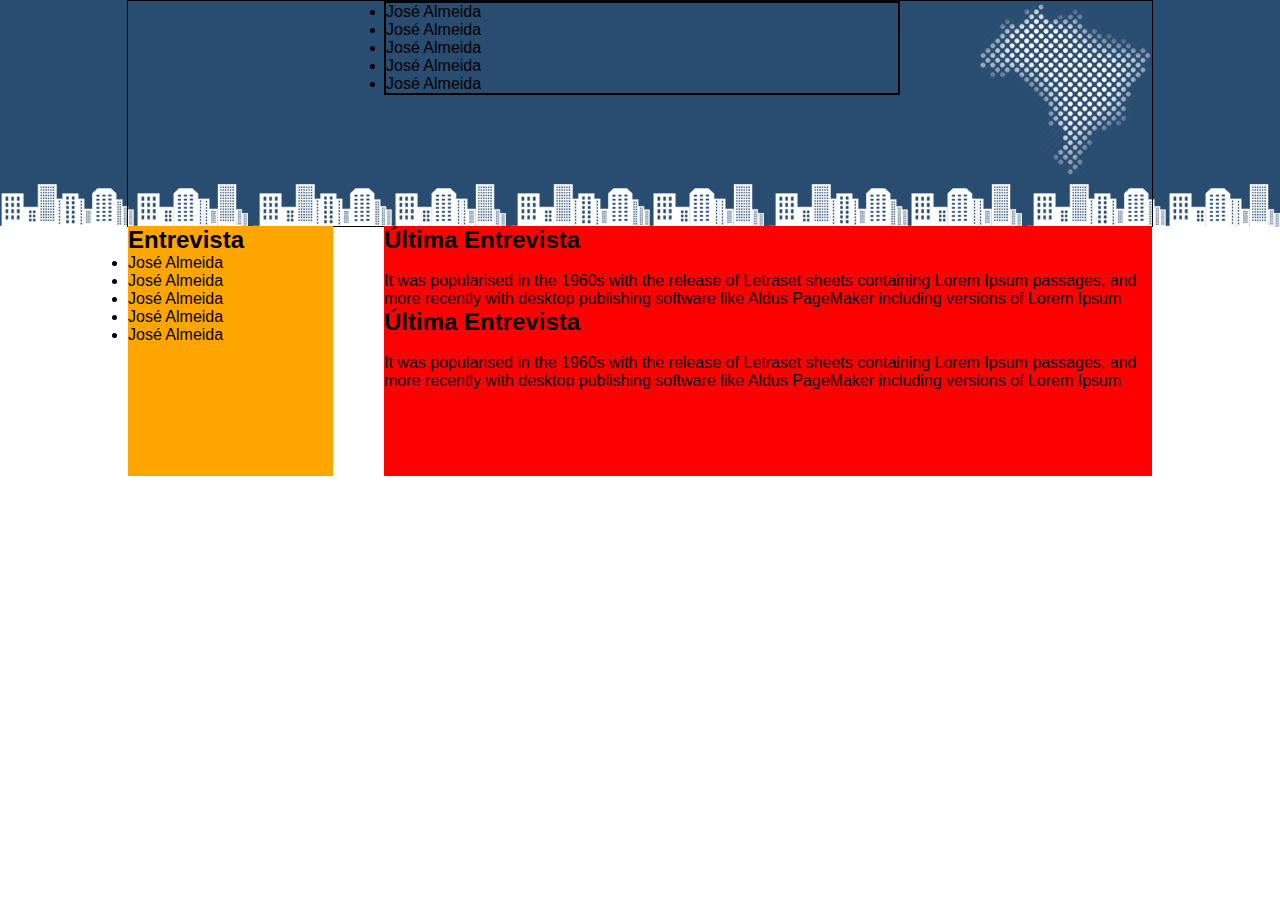
==== index.html @ c0ad4e18 "Estrutura do site" ====
<!DOCTYPE html>
<html>
<head>
	<title>Cidade Notícias</title>
	<meta charset="utf-8">
	<link rel="stylesheet" type="text/css" href="css/estilos.css">
</head>
<body>
	<div id="conteiner">
		<div id="estrutura">
					<div id="topo">

				<ul>
					<li>José Almeida</li>
					<li>José Almeida</li>
					<li>José Almeida</li>
					<li>José Almeida</li>
					<li>José Almeida</li>
				</ul>
		</div>
		<div id="corpo">
				<div id="esquerda">
					<h2>Entrevista</h2>
					<ul>
						<li>José Almeida</li>
						<li>José Almeida</li>
						<li>José Almeida</li>
						<li>José Almeida</li>
						<li>José Almeida</li>
					</ul>
					
				</div>
				<div id="direita">
					<div class="texto">
						<h2>Última Entrevista</h2>
						<img src="">
						<p>It was popularised in the 1960s with the release of Letraset sheets containing Lorem Ipsum passages, and more recently with desktop publishing software like Aldus PageMaker including versions of Lorem Ipsum</p>
					</div>
						<h2>Última Entrevista</h2>
						<div class="texto">
						<img src="">
						<p>It was popularised in the 1960s with the release of Letraset sheets containing Lorem Ipsum passages, and more recently with desktop publishing software like Aldus PageMaker including versions of Lorem Ipsum</p>
					</div>
					
				</div>
			
			</div>
		</div>		
	</div>

</body>
</html>
---- css/estilos.css ----
*{
	margin: 0;
	padding: 0;
}
body{
	font-family: "Trebuchet Ms", Helvetica, sans-serif;	
		
}

#conteiner{
	width: 100%;
	background: #fff url(../img/fundo.png)  top repeat-x ;
}

#estrutura{
	width: 80%;
	margin: 0 auto;
	border:1px solid black;
}

#topo{

	width: 100%;
	height: 225px;background: url(../img/detalhe-topo.png) no-repeat top right;

}

#topo ul{
	border: 2px solid black;
	margin: 0 25%;
	width: 50%;



}

#corpo #esquerda{
	width: 20%;
	height: 250px;
	background-color: orange;
	float: left;


}

#corpo #direita{
	width: 75%;
	height: 250px;
	background-color: red;
	float: right;
}
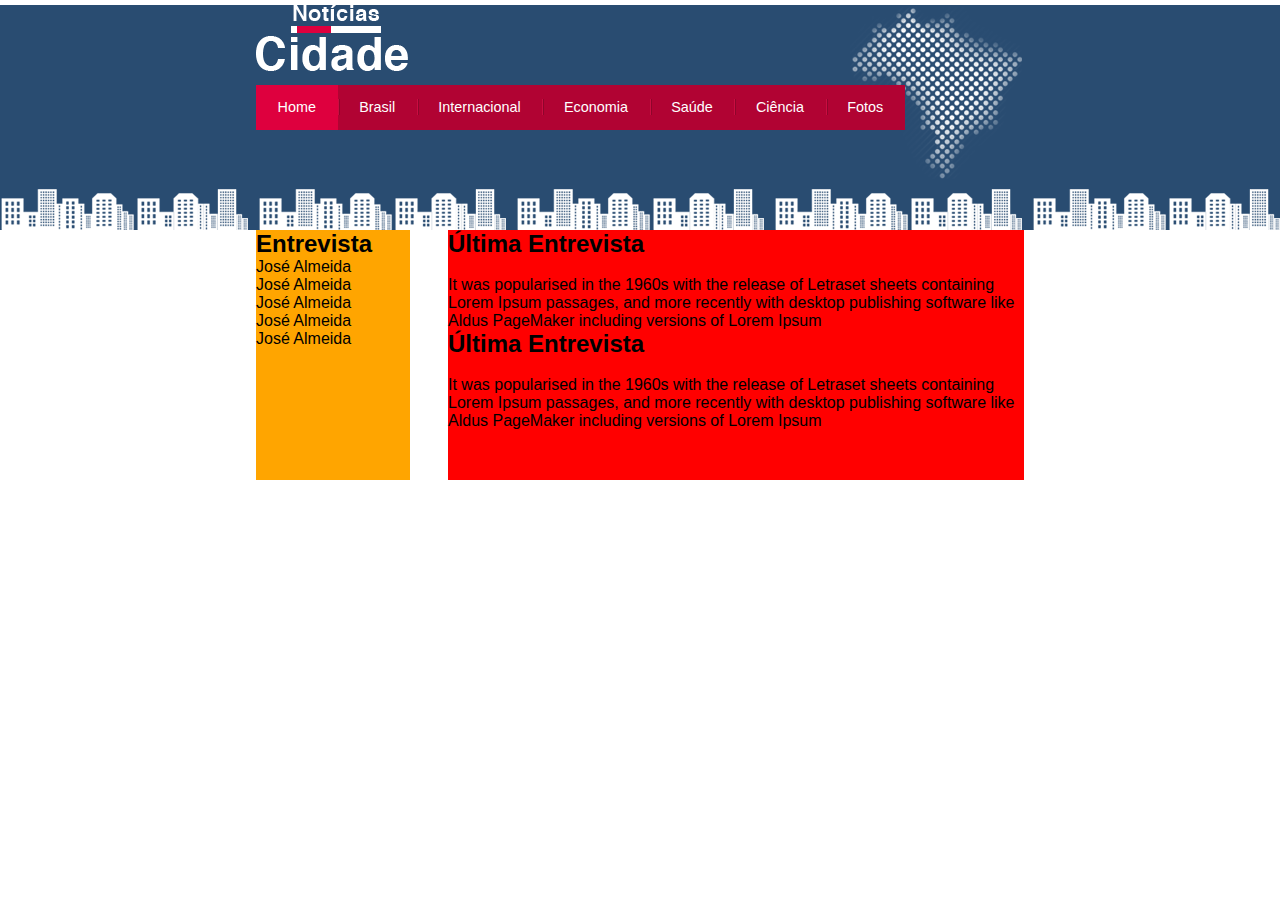
==== commit 5a1a7831: "Finalizado topo" ====
--- a/index.html
+++ b/index.html
@@ -5,19 +5,22 @@
 	<meta charset="utf-8">
 	<link rel="stylesheet" type="text/css" href="css/estilos.css">
 </head>
-<body>
+<body class="home">
 	<div id="conteiner">
 		<div id="estrutura">
-					<div id="topo">
+				<div id="topo">
+						<h1 class="logo">Notícias Cidades</h1>
 
-				<ul>
-					<li>José Almeida</li>
-					<li>José Almeida</li>
-					<li>José Almeida</li>
-					<li>José Almeida</li>
-					<li>José Almeida</li>
+				<ul id="navegacao">
+					<li class="primeiro"><a id="home" href="">Home</a></li>
+					<li><a id="brasil" href="">Brasil</a></li>
+					<li><a id="internacional" href="">Internacional</a></li>
+					<li><a id="economia" href="">Economia</a></li>
+					<li><a id="saude" href="">Saúde</a></li>
+					<li><a id="ciencia" href="">Ciência</a></li>
+					<li><a id="fotos" href="">Fotos</a></li>					
 				</ul>
-		</div>
+			</div>
 		<div id="corpo">
 				<div id="esquerda">
 					<h2>Entrevista</h2>
--- a/css/estilos.css
+++ b/css/estilos.css
@@ -6,32 +6,71 @@
 	font-family: "Trebuchet Ms", Helvetica, sans-serif;	
 		
 }
+ul{
+	margin: 0;
+	padding: 0;
+	list-style-type: none;
+}
+
+body.home #navegacao a#home,
+body.brasil #navegacao a#brasil,
+body.fotos #navegacao a#fotos{
+	color: #fff;
+	background:#de003e;
+	cursor: text;
+
+}
+/*-----------------------------------------------*/
 
 #conteiner{
 	width: 100%;
 	background: #fff url(../img/fundo.png)  top repeat-x ;
 }
+#estrutura{
+	width: 60%;
+	margin: 0 auto;
 
-#estrutura{
-	width: 80%;
-	margin: 0 auto;
-	border:1px solid black;
 }
-
 #topo{
 
 	width: 100%;
-	height: 225px;background: url(../img/detalhe-topo.png) no-repeat top right;
+	height: 225px;
+	background: url(../img/detalhe-topo.png) no-repeat top right;
+}
+.logo{
+	text-indent: -3000px;
+	background:url(../img/logo.png) no-repeat top left;
+	margin: 5px 0;
+	height: 75px;
+}
+
+#topo ul{
+	margin-bottom:10%;
+	background: #b10333;
+	float: left;
 
 }
 
-#topo ul{
-	border: 2px solid black;
-	margin: 0 25%;
-	width: 50%;
+#topo ul li{
+	float:left;
+}
 
+#topo ul a{
+	font-size: 0.9em;
+	display: block;
+	padding: 0.5em 1.5em;
+	line-height: 2.1em;
+	text-decoration: none;
+	color: #fff;
+	background:url(../img/divisor.png) no-repeat left;
+}
 
+#topo ul .primeiro a{
+	background:none;
+}
 
+#topo ul a:hover{
+	color: #69001d;
 }
 
 #corpo #esquerda{
@@ -39,10 +78,7 @@
 	height: 250px;
 	background-color: orange;
 	float: left;
-
-
 }
-
 #corpo #direita{
 	width: 75%;
 	height: 250px;
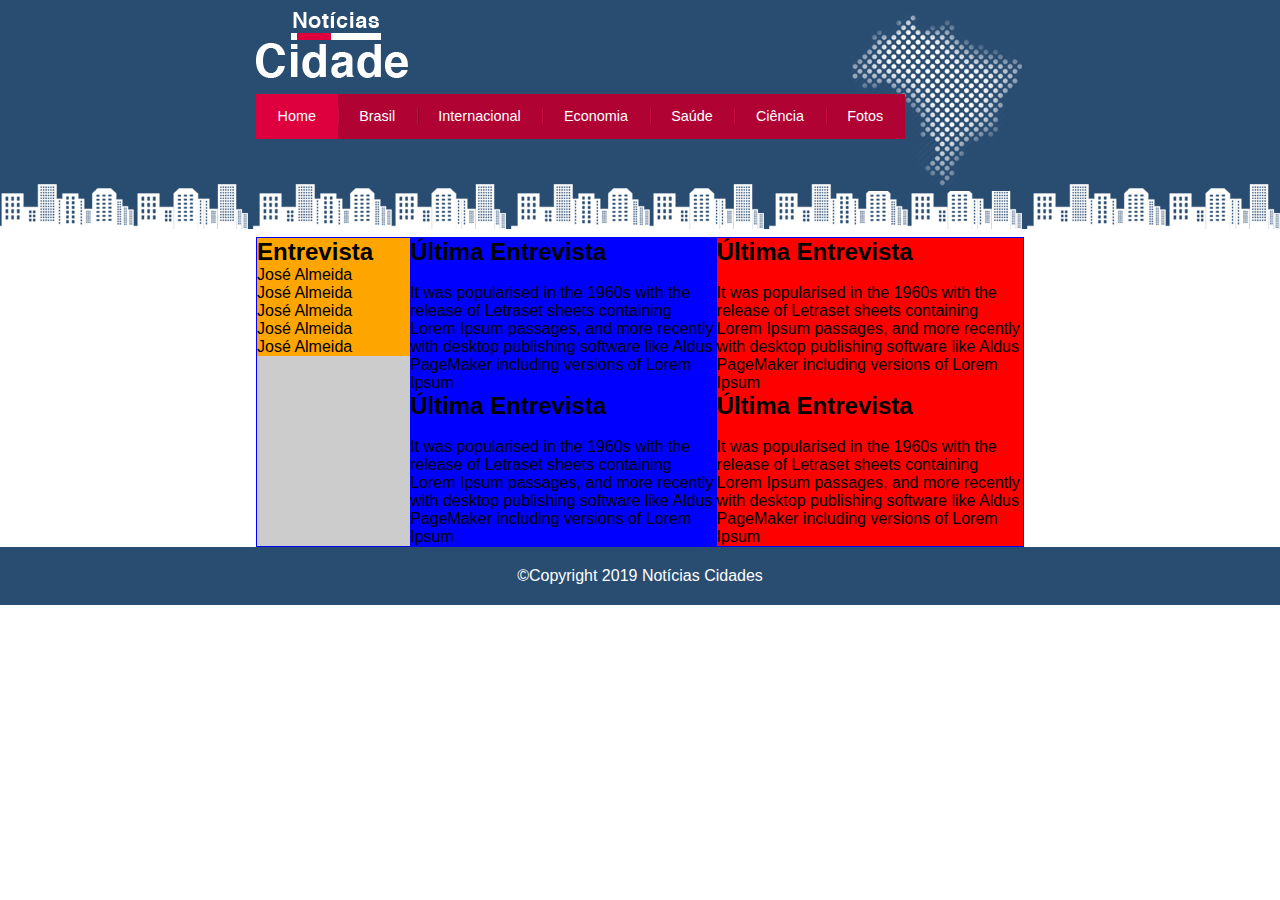
==== commit c0225a83: "Css fluido com três colunas" ====
--- a/index.html
+++ b/index.html
@@ -8,11 +8,12 @@
 <body class="home">
 	<div id="conteiner">
 		<div id="estrutura">
+			    <!--inicio topo-->
 				<div id="topo">
 						<h1 class="logo">Notícias Cidades</h1>
 
-				<ul id="navegacao">
-					<li class="primeiro"><a id="home" href="">Home</a></li>
+				 <ul id="navegacao">
+					<li class="primeiro"><a id="home" href="index.html">Home</a></li>
 					<li><a id="brasil" href="">Brasil</a></li>
 					<li><a id="internacional" href="">Internacional</a></li>
 					<li><a id="economia" href="">Economia</a></li>
@@ -21,19 +22,23 @@
 					<li><a id="fotos" href="">Fotos</a></li>					
 				</ul>
 			</div>
+			<!--fim topo-->
+			<!--inicio corpo-->
 		<div id="corpo">
-				<div id="esquerda">
-					<h2>Entrevista</h2>
-					<ul>
-						<li>José Almeida</li>
-						<li>José Almeida</li>
-						<li>José Almeida</li>
-						<li>José Almeida</li>
-						<li>José Almeida</li>
-					</ul>
-					
+			<div id="direita">
+					<div id="primario">
+						<div class="texto">
+							<h2>Última Entrevista</h2>
+							<img src="">
+							<p>It was popularised in the 1960s with the release of Letraset sheets containing Lorem Ipsum passages, and more recently with desktop publishing software like Aldus PageMaker including versions of Lorem Ipsum</p>
+						</div>
+							<h2>Última Entrevista</h2>
+							<div class="texto">
+							<img src="">
+							<p>It was popularised in the 1960s with the release of Letraset sheets containing Lorem Ipsum passages, and more recently with desktop publishing software like Aldus PageMaker including versions of Lorem Ipsum</p>
+						</div>					
 				</div>
-				<div id="direita">
+				<div id="secundario">
 					<div class="texto">
 						<h2>Última Entrevista</h2>
 						<img src="">
@@ -43,11 +48,29 @@
 						<div class="texto">
 						<img src="">
 						<p>It was popularised in the 1960s with the release of Letraset sheets containing Lorem Ipsum passages, and more recently with desktop publishing software like Aldus PageMaker including versions of Lorem Ipsum</p>
-					</div>
-					
+					</div>					
 				</div>
-			
 			</div>
+			<div id="esquerda">
+					<div id="lateral">
+					<h2>Entrevista</h2>
+					<ul>
+						<li>José Almeida</li>
+						<li>José Almeida</li>
+						<li>José Almeida</li>
+						<li>José Almeida</li>
+						<li>José Almeida</li>
+					</ul>					
+				</div>
+			</div>
+						
+		</div>
+			<!--fim corpo-->
+		<div style="clear: both;"></div>
+		</div>
+		<div id="rodape">
+			&copy;Copyright 2019 Notícias Cidades	
+
 		</div>		
 	</div>
 
--- a/css/estilos.css
+++ b/css/estilos.css
@@ -29,6 +29,7 @@
 #estrutura{
 	width: 60%;
 	margin: 0 auto;
+	padding-top: 10px;
 
 }
 #topo{
@@ -36,18 +37,21 @@
 	width: 100%;
 	height: 225px;
 	background: url(../img/detalhe-topo.png) no-repeat top right;
+
 }
 .logo{
 	text-indent: -3000px;
 	background:url(../img/logo.png) no-repeat top left;
-	margin: 5px 0;
-	height: 75px;
+	margin:2px 0;
+	height: 80px;
+	
 }
 
 #topo ul{
-	margin-bottom:10%;
+
 	background: #b10333;
 	float: left;
+	
 
 }
 
@@ -73,15 +77,47 @@
 	color: #69001d;
 }
 
-#corpo #esquerda{
+#corpo{
+	background:#ccc;
+	border:1px solid blue;
+	float: right;
+}
+
+#direita{
+	background: yellow;
+	float: right;
+	width: 80%;
+}
+
+#esquerda{
+	background: red;
+
+	float: right;
 	width: 20%;
-	height: 250px;
+}
+#lateral{
+	width: 100%;
 	background-color: orange;
 	float: left;
+
 }
-#corpo #direita{
-	width: 75%;
-	height: 250px;
+#primario{
+	width: 50%;
+	background-color: blue;
+	float: left;
+	
+}
+ #secundario{
+	width: 50%;
 	background-color: red;
-	float: right;
+	float: left;
+	
+}
+#rodape{
+	clear: both;
+	background: #294c71;
+	padding: 20px 0;
+	margin: 0 auto;
+	color: #fff;
+	text-align: center;
 }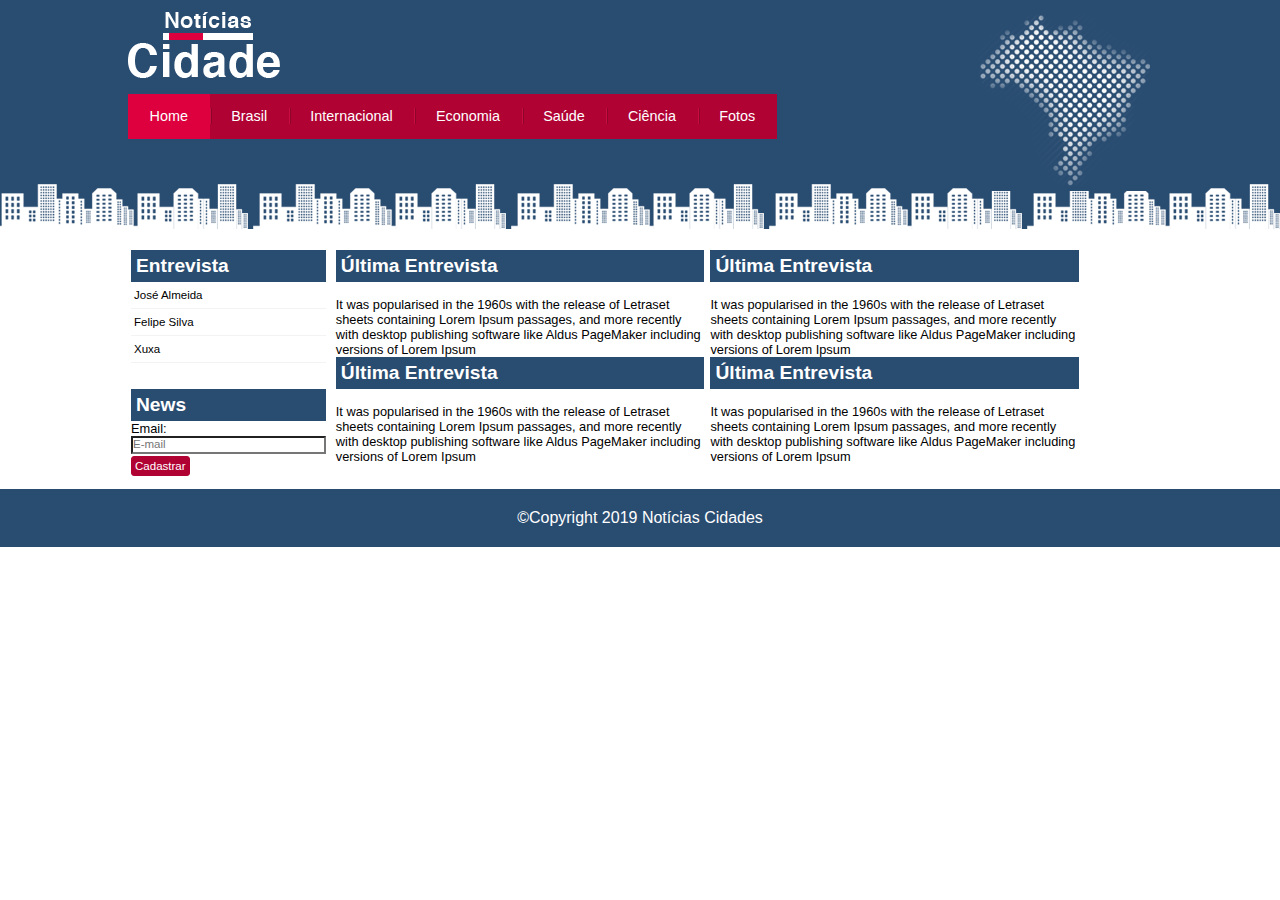
==== commit 71422bfa: "Layout diferentes quantidades de colunas padronizados no css" ====
--- a/index.html
+++ b/index.html
@@ -5,28 +5,43 @@
 	<meta charset="utf-8">
 	<link rel="stylesheet" type="text/css" href="css/estilos.css">
 </head>
-<body class="home">
+<body id="tres_colunas"class="home">
+	 <!--inicio conteiner-->
 	<div id="conteiner">
+		 <!--inicio estrutura-->
 		<div id="estrutura">
-			    <!--inicio topo-->
-				<div id="topo">
-						<h1 class="logo">Notícias Cidades</h1>
+				    <!--inicio topo-->
+					<div id="topo">
+							<h1 class="logo">Notícias Cidades</h1>
 
-				 <ul id="navegacao">
-					<li class="primeiro"><a id="home" href="index.html">Home</a></li>
-					<li><a id="brasil" href="">Brasil</a></li>
-					<li><a id="internacional" href="">Internacional</a></li>
-					<li><a id="economia" href="">Economia</a></li>
-					<li><a id="saude" href="">Saúde</a></li>
-					<li><a id="ciencia" href="">Ciência</a></li>
-					<li><a id="fotos" href="">Fotos</a></li>					
-				</ul>
-			</div>
-			<!--fim topo-->
-			<!--inicio corpo-->
-		<div id="corpo">
-			<div id="direita">
-					<div id="primario">
+						 <ul id="navegacao">
+							<li class="primeiro"><a id="home" href="index.html">Home</a></li>
+							<li><a id="brasil" href="brasil.html">Brasil</a></li>
+							<li><a id="internacional" href="">Internacional</a></li>
+							<li><a id="economia" href="">Economia</a></li>
+							<li><a id="saude" href="">Saúde</a></li>
+							<li><a id="ciencia" href="">Ciência</a></li>
+							<li><a id="fotos" href="fotos.html">Fotos</a></li>					
+						</ul>
+					</div>
+				<!--fim topo-->
+				<!--inicio corpo-->
+			<div id="corpo">
+					<!--inicio direita-->
+				<div id="direita">
+						<div id="primario" class="caixa" >
+							<div class="texto">
+								<h2>Última Entrevista</h2>
+								<img src="">
+								<p>It was popularised in the 1960s with the release of Letraset sheets containing Lorem Ipsum passages, and more recently with desktop publishing software like Aldus PageMaker including versions of Lorem Ipsum</p>
+							</div>
+								<h2>Última Entrevista</h2>
+								<div class="texto">
+								<img src="">
+								<p>It was popularised in the 1960s with the release of Letraset sheets containing Lorem Ipsum passages, and more recently with desktop publishing software like Aldus PageMaker including versions of Lorem Ipsum</p>
+							</div>					
+					</div>
+					<div id="secundario" class="caixa">
 						<div class="texto">
 							<h2>Última Entrevista</h2>
 							<img src="">
@@ -37,42 +52,43 @@
 							<img src="">
 							<p>It was popularised in the 1960s with the release of Letraset sheets containing Lorem Ipsum passages, and more recently with desktop publishing software like Aldus PageMaker including versions of Lorem Ipsum</p>
 						</div>					
+					</div>
 				</div>
-				<div id="secundario">
-					<div class="texto">
-						<h2>Última Entrevista</h2>
-						<img src="">
-						<p>It was popularised in the 1960s with the release of Letraset sheets containing Lorem Ipsum passages, and more recently with desktop publishing software like Aldus PageMaker including versions of Lorem Ipsum</p>
+					<!--fim direita-->
+					<!--inicio esquerda-->
+					<div id="esquerda">
+						<div id="lateral" class="caixa">
+							<h2 >Entrevista</h2>
+							<ul>
+								<li><a href="">José Almeida</a></li>
+								<li><a href="">Felipe Silva</a></li>
+								<li><a href="">Xuxa</a></li>
+							</ul>					
+						</div>
+						<div id="news" class="caixa">
+							<h2 >News</h2>
+							<form>
+								<div>
+									<label for="email">Email:</label>
+									<input type="text"  id="email" name="Email" placeholder="E-mail">		
+								</div>
+								<div>
+									<input type="submit"  value="Cadastrar">
+								</div>
+							</form>
+						</div>
 					</div>
-						<h2>Última Entrevista</h2>
-						<div class="texto">
-						<img src="">
-						<p>It was popularised in the 1960s with the release of Letraset sheets containing Lorem Ipsum passages, and more recently with desktop publishing software like Aldus PageMaker including versions of Lorem Ipsum</p>
-					</div>					
-				</div>
-			</div>
-			<div id="esquerda">
-					<div id="lateral">
-					<h2>Entrevista</h2>
-					<ul>
-						<li>José Almeida</li>
-						<li>José Almeida</li>
-						<li>José Almeida</li>
-						<li>José Almeida</li>
-						<li>José Almeida</li>
-					</ul>					
-				</div>
-			</div>
-						
+				<!--fim esquerda-->			
 		</div>
-			<!--fim corpo-->
+		<!--fim corpo-->
 		<div style="clear: both;"></div>
-		</div>
+	</div>
+	 <!--fim conteiner-->
 		<div id="rodape">
 			&copy;Copyright 2019 Notícias Cidades	
 
 		</div>		
-	</div>
+</div>
 
 </body>
 </html>--- a/css/estilos.css
+++ b/css/estilos.css
@@ -4,7 +4,7 @@
 }
 body{
 	font-family: "Trebuchet Ms", Helvetica, sans-serif;	
-		
+	font-size: 1em;	
 }
 ul{
 	margin: 0;
@@ -27,7 +27,7 @@
 	background: #fff url(../img/fundo.png)  top repeat-x ;
 }
 #estrutura{
-	width: 60%;
+	width: 80%;
 	margin: 0 auto;
 	padding-top: 10px;
 
@@ -51,8 +51,6 @@
 
 	background: #b10333;
 	float: left;
-	
-
 }
 
 #topo ul li{
@@ -78,40 +76,43 @@
 }
 
 #corpo{
-	background:#ccc;
-	border:1px solid blue;
 	float: right;
 }
 
-#direita{
-	background: yellow;
+#tres_colunas #direita,
+#duas_colunas #direita{
+
 	float: right;
 	width: 80%;
 }
 
-#esquerda{
-	background: red;
-
+#uma_colunas #direita{
+	width: 100%;
+}
+ 
+ #esquerda{
 	float: right;
 	width: 20%;
 }
-#lateral{
+
+#lateral, #news{
+	width: 95%;
+	float: left;
+}
+#tres_colunas #primario{
+	width: 45%;
+	float: left;	
+}
+
+#duas_colunas #primario,
+#uma_colunas  #primario{
 	width: 100%;
-	background-color: orange;
-	float: left;
+	float: left;	
+}
 
-}
-#primario{
-	width: 50%;
-	background-color: blue;
-	float: left;
-	
-}
  #secundario{
-	width: 50%;
-	background-color: red;
-	float: left;
-	
+	width: 45%;
+	float: left;	
 }
 #rodape{
 	clear: both;
@@ -120,4 +121,61 @@
 	margin: 0 auto;
 	color: #fff;
 	text-align: center;
+}
+
+.caixa{
+	margin: 10px 0;
+	font-size: 0.8em;
+	padding:3px ; 
+}
+
+.caixa h2{
+	background:#294c71;
+	color: #fff;
+	padding: 5px;
+
+}
+
+#news input{
+	cursor: pointer;
+	font-size: 0.9em;
+}
+#news input[type="text"]{
+	
+	display: block;
+	padding-bottom: 2px;
+	background-color: #fff;
+	width: 98%;
+	margin: 0 0 2px 0;
+	
+}
+
+#news input[type="submit"]{
+	border-radius: 3px;
+	padding: 3px ;
+	background-color: #b10333;
+	border:1px solid #b10333;
+	color: #fff;
+}
+
+#news input[type="submit"]:hover{
+	background-color: #ccc;
+	border:1px solid #ccc;
+	color: black;
+}
+
+#lateral ul a{
+	font-size: 0.9em;
+	padding: 3px;
+	display: block;
+	line-height: 20px;
+	color: #000;
+	text-decoration: none;
+	border-bottom: 1px solid #f3f3f3;
+}
+
+#lateral ul a:hover{
+	color: #a1a1a1;
+	background:#f9f9f9 url(../img/marcador.png) no-repeat left center;
+	padding-left: 20px;
 }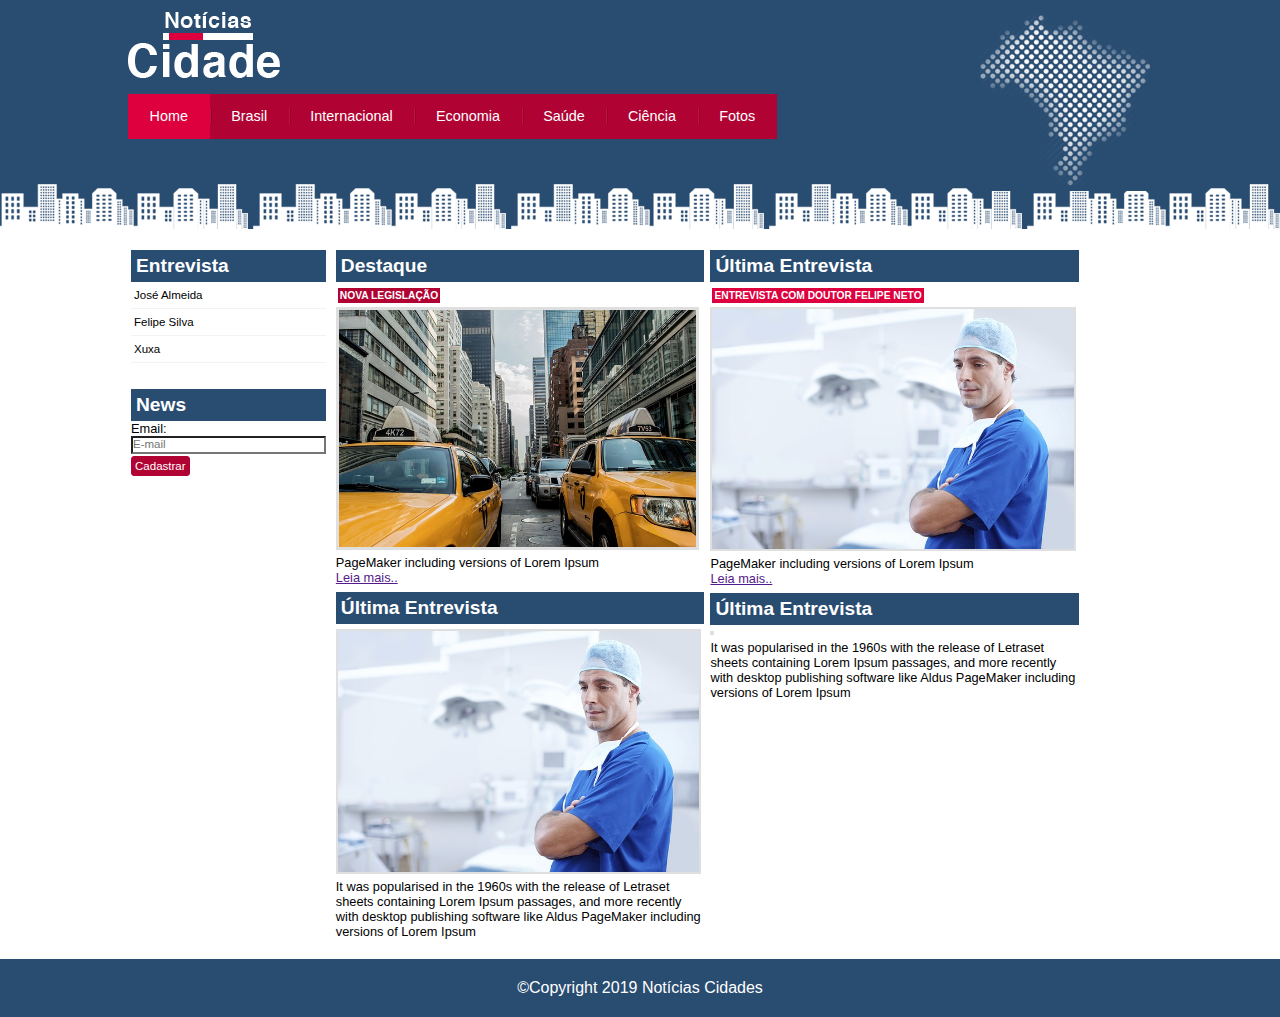
==== commit 79c05903: "detalhes de css" ====
--- a/index.html
+++ b/index.html
@@ -31,21 +31,26 @@
 				<div id="direita">
 						<div id="primario" class="caixa" >
 							<div class="texto">
-								<h2>Última Entrevista</h2>
-								<img src="">
-								<p>It was popularised in the 1960s with the release of Letraset sheets containing Lorem Ipsum passages, and more recently with desktop publishing software like Aldus PageMaker including versions of Lorem Ipsum</p>
+								<h2>Destaque</h2>
+								<h3>Nova Legislação</h3>
+
+								<img class="principal" src="img/taxi.jpg" >
+								<p>PageMaker including versions of Lorem Ipsum</p>
+								<a href="">Leia mais..</a>
 							</div>
 								<h2>Última Entrevista</h2>
 								<div class="texto">
-								<img src="">
+								<img src="img/doutor.jpg">
 								<p>It was popularised in the 1960s with the release of Letraset sheets containing Lorem Ipsum passages, and more recently with desktop publishing software like Aldus PageMaker including versions of Lorem Ipsum</p>
 							</div>					
 					</div>
 					<div id="secundario" class="caixa">
 						<div class="texto">
 							<h2>Última Entrevista</h2>
-							<img src="">
-							<p>It was popularised in the 1960s with the release of Letraset sheets containing Lorem Ipsum passages, and more recently with desktop publishing software like Aldus PageMaker including versions of Lorem Ipsum</p>
+							<h3 class="entrevista">Entrevista com Doutor Felipe Neto</h3>
+							<img src="img/doutor.jpg">
+							<p>PageMaker including versions of Lorem Ipsum</p>
+								<a href="">Leia mais..</a>
 						</div>
 							<h2>Última Entrevista</h2>
 							<div class="texto">
--- a/css/estilos.css
+++ b/css/estilos.css
@@ -19,6 +19,17 @@
 	background:#de003e;
 	cursor: text;
 
+}
+
+img{
+	margin: 5px  0 2px 0;
+	width:98%;
+	border:2px solid #dfdfdf;
+}
+
+img.principal{
+	width: 97%;
+	border: 3px solid #dfdfdf; 
 }
 /*-----------------------------------------------*/
 
@@ -178,4 +189,24 @@
 	color: #a1a1a1;
 	background:#f9f9f9 url(../img/marcador.png) no-repeat left center;
 	padding-left: 20px;
+}
+
+.texto h3{
+	text-transform: uppercase;
+	display: inline;
+	font-size: 0.8em;
+	margin: 2px;
+	padding: 2px;
+	background: #b10333;
+	color: #fff;	
+}
+
+.texto h2{
+	margin-bottom: 5px;
+}
+.texto {
+	margin-bottom: 7px;
+}
+h3.entrevista{
+	background:#de003e;
 }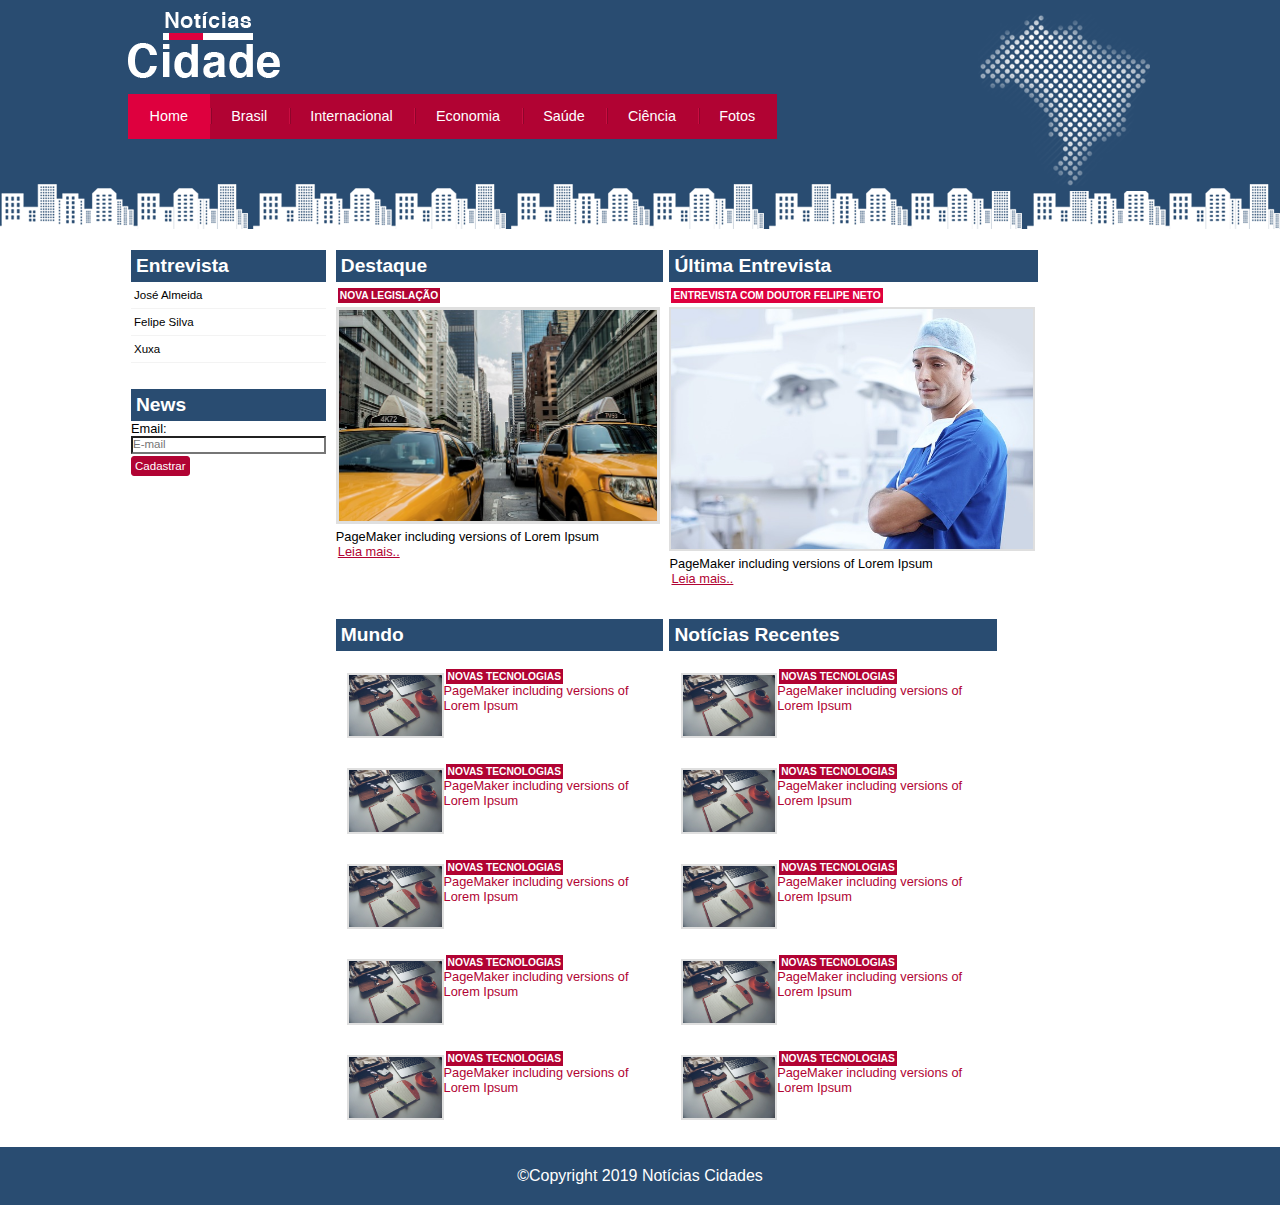
==== commit 4bd50a98: "Proeto Finalizado" ====
--- a/index.html
+++ b/index.html
@@ -33,31 +33,64 @@
 							<div class="texto">
 								<h2>Destaque</h2>
 								<h3>Nova Legislação</h3>
-
 								<img class="principal" src="img/taxi.jpg" >
 								<p>PageMaker including versions of Lorem Ipsum</p>
 								<a href="">Leia mais..</a>
+							</div>										
+						</div>
+						<div id="secundario" class="caixa">
+							<div class="texto">
+								<h2>Última Entrevista</h2>
+								<h3 class="entrevista">Entrevista com Doutor Felipe Neto</h3>
+								<img src="img/doutor.jpg">
+								<p>PageMaker including versions of Lorem Ipsum</p>
+									<a href="">Leia mais..</a>											
 							</div>
-								<h2>Última Entrevista</h2>
-								<div class="texto">
-								<img src="img/doutor.jpg">
-								<p>It was popularised in the 1960s with the release of Letraset sheets containing Lorem Ipsum passages, and more recently with desktop publishing software like Aldus PageMaker including versions of Lorem Ipsum</p>
-							</div>					
-					</div>
-					<div id="secundario" class="caixa">
-						<div class="texto">
-							<h2>Última Entrevista</h2>
-							<h3 class="entrevista">Entrevista com Doutor Felipe Neto</h3>
-							<img src="img/doutor.jpg">
-							<p>PageMaker including versions of Lorem Ipsum</p>
-								<a href="">Leia mais..</a>
 						</div>
-							<h2>Última Entrevista</h2>
+						<!--ínicio lista_noticias-->
+						<div class="lista_noticias caixa">
 							<div class="texto">
-							<img src="">
-							<p>It was popularised in the 1960s with the release of Letraset sheets containing Lorem Ipsum passages, and more recently with desktop publishing software like Aldus PageMaker including versions of Lorem Ipsum</p>
-						</div>					
-					</div>
+								<h2>Mundo</h2>
+
+								<ul>
+									<li><a href=""><img src="img/tecnologia.jpg"><h3>Novas Tecnologias</h3>
+									<p>PageMaker including versions of Lorem Ipsum</p></a></li>
+										<li><a href=""><img src="img/tecnologia.jpg"><h3>Novas Tecnologias</h3>
+									<p>PageMaker including versions of Lorem Ipsum</p></a></li>
+										<li><a href=""><img src="img/tecnologia.jpg"><h3>Novas Tecnologias</h3>
+									<p>PageMaker including versions of Lorem Ipsum</p></a></li>
+										<li><a href=""><img src="img/tecnologia.jpg"><h3>Novas Tecnologias</h3>
+									<p>PageMaker including versions of Lorem Ipsum</p></a></li>
+										<li><a href=""><img src="img/tecnologia.jpg"><h3>Novas Tecnologias</h3>
+									<p>PageMaker including versions of Lorem Ipsum</p></a></li>
+								</ul>
+								
+								
+																			
+							</div>
+						</div>
+							<!--fim lista_noticias-->
+						<div class="lista_noticias caixa">
+							<div class="texto">
+								<h2>Notícias Recentes</h2>
+
+								<ul>
+									<li><a href=""><img src="img/tecnologia.jpg"><h3>Novas Tecnologias</h3>
+									<p>PageMaker including versions of Lorem Ipsum</p></a></li>
+										<li><a href=""><img src="img/tecnologia.jpg"><h3>Novas Tecnologias</h3>
+									<p>PageMaker including versions of Lorem Ipsum</p></a></li>
+										<li><a href=""><img src="img/tecnologia.jpg"><h3>Novas Tecnologias</h3>
+									<p>PageMaker including versions of Lorem Ipsum</p></a></li>
+										<li><a href=""><img src="img/tecnologia.jpg"><h3>Novas Tecnologias</h3>
+									<p>PageMaker including versions of Lorem Ipsum</p></a></li>
+										<li><a href=""><img src="img/tecnologia.jpg"><h3>Novas Tecnologias</h3>
+									<p>PageMaker including versions of Lorem Ipsum</p></a></li>
+								</ul>
+								
+								
+																			
+							</div>
+						</div>
 				</div>
 					<!--fim direita-->
 					<!--inicio esquerda-->
--- a/css/estilos.css
+++ b/css/estilos.css
@@ -30,6 +30,15 @@
 img.principal{
 	width: 97%;
 	border: 3px solid #dfdfdf; 
+}
+
+a:link, a:visited{
+	color: #b10333;
+	padding: 2px;
+}
+
+a:hover{
+	color: #e50040;
 }
 /*-----------------------------------------------*/
 
@@ -110,13 +119,16 @@
 	width: 95%;
 	float: left;
 }
-#tres_colunas #primario{
-	width: 45%;
+#tres_colunas #primario,
+#tres_colunas .lista_noticias{
+	width: 40%;
 	float: left;	
 }
 
 #duas_colunas #primario,
-#uma_colunas  #primario{
+#uma_colunas  #primario,
+#duas_colunas .lista_noticias,
+#uma_colunas  .lista_noticias{
 	width: 100%;
 	float: left;	
 }
@@ -125,6 +137,48 @@
 	width: 45%;
 	float: left;	
 }
+ #secundario{
+	width: 45%;
+	float: left;	
+}
+
+.lista_noticias img{
+	float: left;
+	width: 30%;	
+}
+
+
+.lista_noticias a{
+	float: left;
+	text-decoration: none;
+
+	
+}
+
+.lista_noticias li {
+	float: left;
+	padding: 3px;
+	width: 95%;
+	margin: 2%;
+
+
+
+}
+
+.lista_noticias h3{
+	font-size: 0.8em;
+	padding: 0;
+	color: #3e7ab9;
+	background: none;
+}
+.ista_noticias p{
+	font-size: 0.7em;
+}
+
+.lista_noticias li:hover{
+	background:#eeeeee;
+}
+
 #rodape{
 	clear: both;
 	background: #294c71;
@@ -133,13 +187,11 @@
 	color: #fff;
 	text-align: center;
 }
-
 .caixa{
 	margin: 10px 0;
 	font-size: 0.8em;
 	padding:3px ; 
 }
-
 .caixa h2{
 	background:#294c71;
 	color: #fff;
